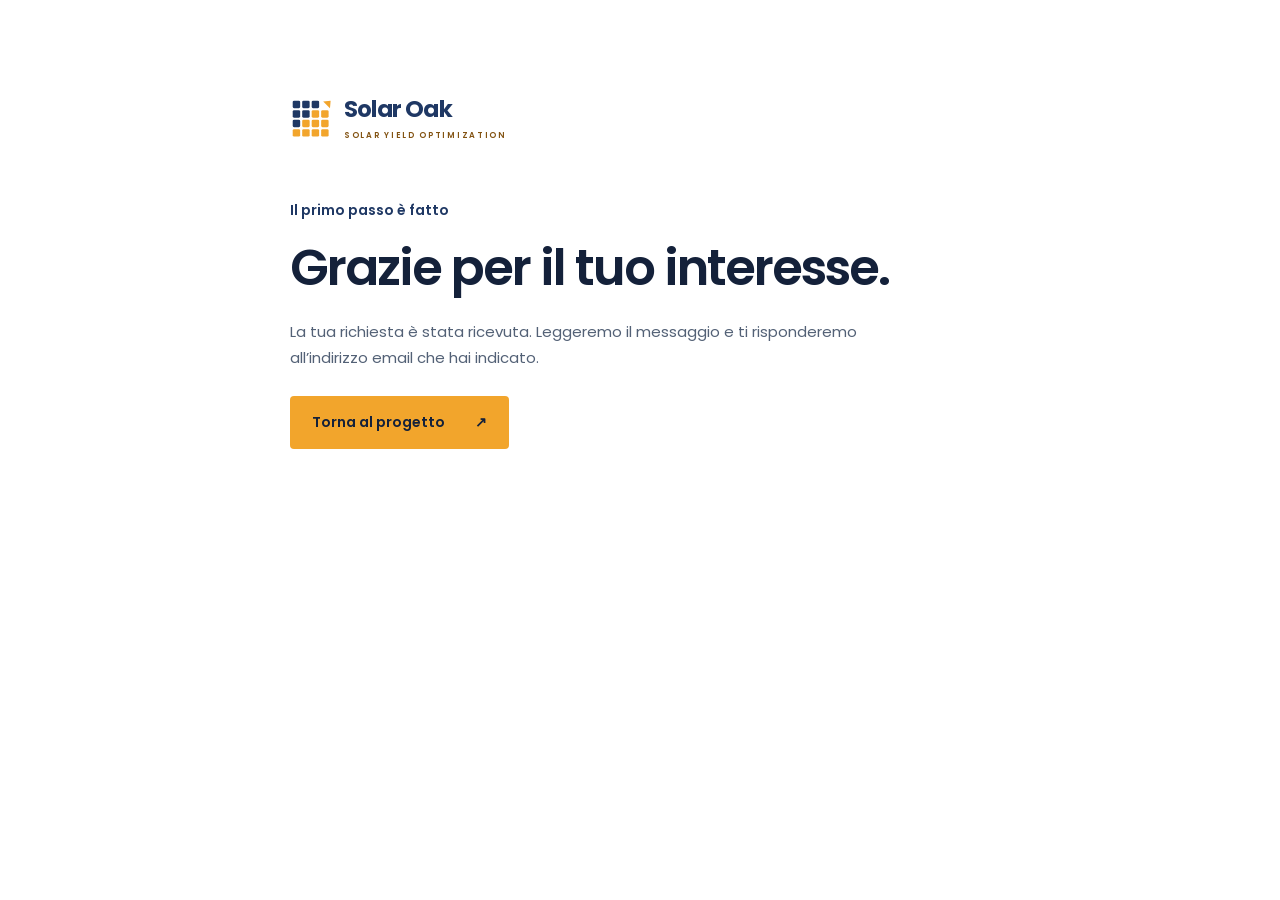
==== grazie.html @ 51e7b3e9 "Prepare illustrated project story and contact form" ====
<!doctype html>
<html lang="it">
<head><meta charset="utf-8"><meta name="viewport" content="width=device-width,initial-scale=1"><meta name="robots" content="noindex,follow"><title>Grazie per il tuo interesse | Solar Oak</title><link rel="icon" href="assets/solar-oak-icon.svg" type="image/svg+xml"><link rel="stylesheet" href="styles.css"></head>
<body><main class="wrap section thank-you"><a class="brand" href="https://ilepetrov.github.io/solaroak/"><img src="assets/solar-oak-icon.svg" width="42" height="42" alt=""><span><strong>Solar Oak</strong><small>Solar Yield Optimization</small></span></a><p class="section-label">Il primo passo è fatto</p><h1>Grazie per il tuo interesse.</h1><p>La tua richiesta è stata ricevuta. Leggeremo il messaggio e ti risponderemo all’indirizzo email che hai indicato.</p><a class="button" href="https://ilepetrov.github.io/solaroak/">Torna al progetto <span aria-hidden="true">↗</span></a></main></body>
</html>
---- styles.css ----
@font-face{font-family:Poppins;font-style:normal;font-weight:400;font-display:swap;src:url('assets/poppins-400.woff2') format('woff2')}
@font-face{font-family:Poppins;font-style:normal;font-weight:600;font-display:swap;src:url('assets/poppins-600.woff2') format('woff2')}
@font-face{font-family:Poppins;font-style:normal;font-weight:700;font-display:swap;src:url('assets/poppins-700.woff2') format('woff2')}
:root{--navy:#1f3864;--ink:#14213a;--amber:#f2a52c;--muted:#536176;--line:#d8dfe8;--pale:#f2f5f8;--white:#fff;--max:1240px}
*{box-sizing:border-box}html{scroll-behavior:smooth;scroll-padding-top:110px}body{margin:0;color:var(--ink);background:var(--white);font:400 16px/1.75 Poppins,Arial,sans-serif}img{max-width:100%;height:auto;display:block}a{color:inherit;text-underline-offset:5px}button{font:inherit}h1,h2,h3,p,figure{margin:0}h1,h2,h3{text-wrap:balance;line-height:1.17;font-weight:600}h2{font-size:clamp(30px,3.2vw,44px);letter-spacing:-.035em}h3{font-size:23px;letter-spacing:-.025em}p{max-width:70ch}p+p{margin-top:18px}strong{font-weight:600}a,button,summary{-webkit-tap-highlight-color:transparent}a:focus-visible,button:focus-visible,summary:focus-visible{outline:3px solid #1975cf;outline-offset:5px;border-radius:3px}.wrap{width:min(var(--max),calc(100% - 96px));margin-inline:auto}.section{padding-block:96px}.section-label{font-size:14px;font-weight:600;color:var(--navy);margin-bottom:18px}.lead{font-size:21px;line-height:1.65}.skip-link{position:fixed;top:8px;left:8px;z-index:40;background:var(--white);padding:12px 20px;transform:translateY(-180%)}.skip-link:focus{transform:none}.button{display:inline-flex;justify-content:center;align-items:center;gap:30px;min-height:52px;background:var(--amber);color:var(--ink);font-weight:600;font-size:14px;padding:14px 22px;border-radius:4px;text-decoration:none;transition:background .2s,transform .2s}.button:hover{background:#ffc263;transform:translateY(-2px)}.button-small{min-height:44px;padding:10px 18px;gap:22px}.text-link{display:inline-flex;align-items:center;gap:16px;font-size:14px;font-weight:600;text-decoration:none;min-height:44px}.text-link:hover{text-decoration:underline}.light{color:var(--white)}
.site-header{position:sticky;top:0;z-index:20;background:#fff;border-bottom:1px solid var(--line)}.header-inner{min-height:92px;display:flex;align-items:center;justify-content:space-between;gap:28px}.brand{display:inline-flex;align-items:center;gap:12px;flex-shrink:0;text-decoration:none}.brand strong{font-size:23px;letter-spacing:-.035em;display:block;line-height:1.2;color:var(--navy);font-weight:700}.brand small{display:block;font-size:8px;font-weight:600;letter-spacing:1.7px;text-transform:uppercase;margin-top:5px;color:#825211}.site-header nav{display:flex;align-items:center;gap:30px}.site-header nav>a:not(.button){font-size:13px;text-decoration:none;display:flex;align-items:center;min-height:44px}.site-header nav>a:hover{text-decoration:underline}.menu-button{display:none;border:1px solid var(--line);background:#fff;color:var(--navy);padding:9px 13px;min-height:44px;border-radius:4px;cursor:pointer;font-size:13px}.menu-button span{margin-left:12px}
.hero{background:var(--navy);color:var(--white)}.hero-grid{display:grid;grid-template-columns:.94fr 1.06fr;gap:54px;align-items:center;padding-block:72px 60px}.eyebrow{font-size:12px;text-transform:uppercase;letter-spacing:2px;color:var(--amber);font-weight:600;margin-bottom:24px}h1{font-size:clamp(36px,4vw,58px);letter-spacing:-.04em;line-height:1.13}h1 span{color:var(--amber)}.hero-description{margin-top:26px;color:#e0e8f4;font-size:16px;line-height:1.8}.hero-actions{margin-top:30px;display:flex;gap:12px 24px;align-items:center;flex-wrap:wrap}.hero-note{font-size:12px;color:#d0dcee;margin-top:22px}.hero-figure{min-width:0;background:#162b4d;border-radius:5px;overflow:hidden}.hero-figure img{width:100%;aspect-ratio:3/2;object-fit:cover}.hero-figure figcaption{display:flex;flex-wrap:wrap;align-items:center;justify-content:space-between;gap:5px 20px;padding:16px 20px;font-size:10px;line-height:1.6;color:#d0dcee}.hero-figure figcaption span{font-size:12px;font-weight:600;color:#fff}.hero-footer{display:flex;justify-content:space-between;gap:20px;border-top:1px solid #496087;padding-block:22px;font-size:12px;color:#e0e8f4}.hero-footer span::before{content:'+';color:var(--amber);font-size:17px;margin-right:12px}
.about{display:grid;grid-template-columns:.9fr 1.1fr;gap:90px}.about-copy>p:not(.lead){font-size:15px;color:var(--muted)}.identity-line{border-top:1px solid var(--line);margin-top:30px;padding-top:24px;display:flex;flex-wrap:wrap;gap:4px 14px;font-size:12px}.identity-line>span:first-child{flex-basis:100%;color:var(--muted);font-size:11px}.identity-line strong{font-size:15px}.identity-line>span:last-child{align-self:center;color:var(--muted)}
.project{background:var(--pale)}.section-heading{display:flex;align-items:flex-end;justify-content:space-between;gap:70px;margin-bottom:46px}.section-heading>div{flex:1}.section-heading>p{flex:.7;color:var(--muted);font-size:14px}.product-grid{display:grid;grid-template-columns:1fr 1fr;gap:28px}.product{padding:38px}.product-light{border:1px solid #cbd5e1;background:#fff}.product-dark{background:var(--ink);color:var(--white)}.product-heading{display:flex;gap:16px;align-items:center;margin-bottom:32px}.product-heading>p{font-size:21px;font-weight:600;letter-spacing:-.025em;line-height:1.3}.product-heading>p>span{display:block;font-size:11px;font-weight:400;letter-spacing:0;margin-top:6px}.product-mark{font-size:23px;font-weight:600;color:var(--navy);width:46px;height:46px;display:flex;align-items:center;justify-content:center;border:1px solid #b4c3d7;border-radius:50%}.product-dark .product-mark{color:var(--amber);border-color:#53647f}.product h3{font-size:27px;margin-bottom:23px}.product>p:not(.product-note){font-size:14px;line-height:1.85;color:var(--muted)}.product-dark>p:not(.product-note){color:#d0dcee}.product .product-note{font-size:11px;margin-top:28px;padding-top:20px;border-top:1px solid #cbd5e1;color:var(--muted)}.product-dark .product-note{color:#d0dcee;border-color:#53647f}.project-principle{display:flex;align-items:center;gap:22px;margin-top:32px}.project-principle>span{font-size:34px;color:var(--navy)}.project-principle p{font-size:13px;color:var(--muted);max-width:none}.project-principle strong{color:var(--ink)}
.progress-section{display:grid;grid-template-columns:1fr 1fr;gap:90px}.progress-intro>p:not(.section-label){font-size:14px;color:var(--muted);margin-top:24px}.progress-intro .updated{font-size:11px!important}.progress-list{list-style:none;padding:0;margin:0}.progress-list li{padding:0 0 25px 32px;border-left:1px solid var(--line);position:relative}.progress-list li:last-child{padding-bottom:0}.progress-list li::before{content:'';position:absolute;left:-5px;top:7px;width:9px;height:9px;border-radius:50%;background:var(--navy)}.progress-list li:last-child::before{background:var(--amber);outline:4px solid #fff4df}.phase-state{font-size:11px;font-weight:600;color:var(--muted)}.phase-state.next{color:#825211}.progress-list h3{font-size:19px;margin-top:8px}.progress-list p{font-size:13px;color:var(--muted);margin-top:12px}
.collaborations{background:#edf2f7}.audience-grid{display:grid;grid-template-columns:1fr 1fr;gap:70px}.audience-grid article{padding-top:28px;border-top:1px solid #a8b9cf}.audience-type{font-size:11px;color:var(--muted);margin-bottom:14px}.audience-grid h3{font-size:27px}.audience-grid article>p:not(.audience-type){font-size:14px;color:var(--muted);margin-top:18px}.audience-grid ul{padding-left:19px;margin-block:24px;font-size:13px}.audience-grid li{margin-block:9px}.audience-grid .text-link{color:var(--navy)}.confidentiality{display:flex;align-items:center;gap:50px;margin-top:42px;padding-top:26px;border-top:1px solid #c4cedd}.confidentiality strong{flex:1;font-size:16px;line-height:1.5}.confidentiality p{flex:1.4;font-size:12px;color:var(--muted)}
.faq-section{display:grid;grid-template-columns:.65fr 1.35fr;gap:70px}.faq-list details{border-top:1px solid var(--line)}.faq-list details:last-child{border-bottom:1px solid var(--line)}.faq-list summary{font-size:14px;line-height:1.6;font-weight:600;cursor:pointer;list-style:none;padding:21px 30px 21px 0;position:relative}.faq-list summary::-webkit-details-marker{display:none}.faq-list summary::after{content:'+';position:absolute;right:2px;top:17px;font-size:23px;font-weight:400;color:var(--navy)}.faq-list details[open] summary::after{content:'−'}.faq-list details p{font-size:13px;color:var(--muted);padding:0 25px 24px 0}
.product-visual{height:360px;margin-bottom:30px;overflow:hidden;border-radius:3px;display:flex;flex-direction:column}.product-visual figcaption{font-size:9px;line-height:1.6;padding:10px 12px;margin-top:auto}.brush-visual{background:var(--pale)}.brush-visual img{width:100%;height:calc(100% - 35px);object-fit:cover}.brush-visual figcaption{color:var(--muted)}.insight-visual{border:1px solid #51627e;background:#1d304e}.insight-visual figcaption{background:#14243e;color:#cfdaec}.dashboard-bar{display:flex;justify-content:space-between;align-items:center;padding:12px 15px;border-bottom:1px solid #425674;font-size:10px}.dashboard-bar strong{font-size:14px;color:var(--amber)}.dashboard-bar>span{color:#d0dcee}.dashboard-body{padding:16px;display:flex;flex-direction:column;gap:12px;flex:1;line-height:1.4}.dashboard-title{display:flex;justify-content:space-between;align-items:center;gap:8px}.dashboard-title>div>span{font-size:9px;color:#c3d0e4;display:block}.dashboard-title strong{display:block;font-size:12px;margin-top:5px}.demo-tag{font-size:8px;color:#f7c470;border:1px solid #85704f;padding:4px 6px;letter-spacing:.5px}.dashboard-summary{display:grid;grid-template-columns:1fr 1fr;gap:10px}.dashboard-summary>div{border-left:2px solid #789ccc;padding:2px 0 2px 9px}.dashboard-summary span{font-size:9px;color:#c3d0e4;display:block}.dashboard-summary strong{font-size:10px;display:block;margin-top:3px}.dashboard-map{display:grid;gap:5px;padding:5px 0}.dashboard-map>div{display:grid;grid-template-columns:14px repeat(6,1fr);gap:6px;height:13px}.dashboard-map span{font-size:9px;color:#c3d0e4;align-self:center}.dashboard-map i{border:1px solid #7c9abd;background:#44668c;border-radius:1px}.dashboard-map .sector-review i{background:#c58c31;border-color:#efba67}.dashboard-map .sector-planned i{background:#6ca4a1;border-color:#a5d2cf}.map-key{display:flex;gap:12px;flex-wrap:wrap;font-size:8px;color:#d5e0f0}.map-key span::before{content:'';display:inline-block;width:6px;height:6px;background:#7c9abd;margin-right:4px}.map-key span:nth-child(2)::before{background:#efba67}.map-key span:nth-child(3)::before{background:#a5d2cf}.dashboard-task{border-top:1px solid #425674;padding-top:9px}.dashboard-task>span{font-size:8px;color:#c3d0e4;display:block}.dashboard-task strong{font-size:10px;display:flex;justify-content:space-between;margin-top:4px}.dashboard-task strong>span{color:var(--amber)}
.value-story{display:grid;grid-template-columns:1fr 1fr;gap:70px;margin-top:65px;padding-top:45px;border-top:1px solid #cbd5e1}.value-intro h3{font-size:29px}.value-intro>p:last-child{font-size:13px;color:var(--muted);margin-top:20px;max-width:44ch}.value-steps{list-style:none;margin:0;padding:0;display:grid;gap:24px}.value-steps li{display:flex;gap:22px}.value-steps li>span{font-size:13px;color:#825211;font-weight:600;line-height:1.8}.value-steps h4{font-size:15px;line-height:1.5;font-weight:600;margin:0}.value-steps p{font-size:13px;color:var(--muted);margin-top:7px}
.contact{background:var(--navy);color:var(--white)}.contact-grid{display:grid;grid-template-columns:.9fr 1.1fr;gap:70px;align-items:start}.contact .section-label{color:#e0e8f4}.contact h2{font-size:clamp(34px,4vw,54px)}.contact h2 span{color:var(--amber)}.contact-grid>div>p:not(.section-label){font-size:14px;color:#d0dcee;margin-top:24px}.contact-form{padding:32px;background:#fff;color:var(--ink);border-radius:5px;min-width:0}.contact-form h3{font-size:21px}.contact-form #form-help{font-size:11px;color:var(--muted);margin-top:12px;margin-bottom:22px}.contact-form>label,.form-row>label{display:block;font-size:12px;font-weight:600;margin-bottom:17px}.form-row{display:grid;grid-template-columns:1fr 1fr;gap:15px}.contact-form input:not([type=checkbox],[type=hidden]),.contact-form textarea,.contact-form select{display:block;width:100%;font:400 14px/1.5 Poppins,Arial,sans-serif;color:var(--ink);background:#fff;border:1px solid #a2aec0;border-radius:3px;padding:11px 12px;margin-top:7px;min-height:46px}.contact-form textarea{resize:vertical;max-width:100%}.contact-form input::placeholder,.contact-form textarea::placeholder{color:#68758a;font-size:12px}.contact-form :is(input,textarea,select):focus-visible{outline:3px solid #1975cf;outline-offset:3px}.contact-form .field-help{font-size:10px;color:var(--muted);margin-top:-8px;margin-bottom:20px}.contact-form .privacy-check{display:flex;gap:10px;font-size:10px;line-height:1.7;font-weight:400;align-items:flex-start}.privacy-check input{width:18px;height:18px;flex-shrink:0;accent-color:var(--navy);margin:0}.contact-form .button{width:100%;border:0;cursor:pointer;justify-content:space-between;gap:12px}.contact-form .button:disabled{opacity:.65;cursor:not-allowed;transform:none}.contact-form .form-status{font-size:10px;color:var(--muted);margin-top:13px}.thank-you{max-width:700px;min-height:70vh}.thank-you .brand{margin-bottom:55px}.thank-you .button{margin-top:25px}.thank-you h1{font-size:clamp(34px,5vw,50px);margin-bottom:22px}.thank-you>p:not(.section-label){color:var(--muted);font-size:15px}
.site-footer{padding-top:48px;background:#fff}.footer-main{display:flex;align-items:center;justify-content:space-between;gap:30px;padding-bottom:36px}.footer-main>p{font-size:12px;color:var(--muted)}.footer-main>div{display:flex;flex-direction:column;gap:8px;font-size:12px}.footer-bottom{border-top:1px solid var(--line);display:flex;justify-content:space-between;gap:20px;padding-block:22px;font-size:10px;color:var(--muted)}.legal{max-width:800px;padding-block:70px}.legal h1{font-size:40px;margin-bottom:22px}.legal h2{font-size:24px;margin-top:36px;margin-bottom:14px}.legal p,.legal li{font-size:14px;color:var(--muted)}.legal .back-link{display:inline-block;margin-bottom:30px;font-size:14px}
@media(min-width:1600px){.hero-grid{padding-block:88px}}
@media(max-width:1050px){.wrap{width:calc(100% - 64px)}.hero-grid{gap:32px}.header-inner{gap:15px}.site-header nav{gap:18px}.about,.progress-section,.contact-grid{gap:50px}.section-heading{gap:40px}.product{padding:30px}.audience-grid{gap:40px}}
@media(max-width:800px){.section{padding-block:72px}.header-inner{min-height:80px;flex-wrap:wrap;padding-block:15px}.menu-button:not([hidden]){display:inline-flex;align-items:center}.site-header nav{width:100%;flex-wrap:wrap;padding-top:14px;border-top:1px solid var(--line);gap:12px 25px;justify-content:flex-start}.site-header[data-enhanced] nav:not([data-open]){display:none}.site-header nav>a:not(.button){font-size:14px}.hero-grid{grid-template-columns:1fr;padding-block:48px 35px;gap:36px}.hero-copy{max-width:630px}h1{font-size:clamp(38px,6.4vw,52px)}.hero-actions{gap:12px 25px}.hero-figure{max-width:680px}.hero-footer{font-size:10px;gap:14px;padding-block:20px}.hero-footer span::before{margin-right:6px}.about,.progress-section,.contact-grid{grid-template-columns:1fr;gap:35px}.section-heading{display:block}.section-heading>p{margin-top:22px;max-width:58ch}.product-grid{gap:20px}.product{padding:26px}.product h3{font-size:24px}.audience-grid{gap:30px}.faq-section{grid-template-columns:1fr;gap:32px}.contact-grid{gap:40px}.contact-info{max-width:550px}.footer-main{flex-wrap:wrap}.footer-main>p{display:none}.footer-bottom{flex-wrap:wrap;gap:5px}}
@media(max-width:540px){.wrap{width:calc(100% - 40px)}.section{padding-block:56px}.brand strong{font-size:21px}.brand small{font-size:7px;letter-spacing:1.4px}.brand img{width:36px;height:36px}.header-inner{min-height:74px}.hero-grid{padding-block:40px 28px;gap:30px}.eyebrow{font-size:10px;margin-bottom:20px}h1{font-size:clamp(32px,8.9vw,44px);line-height:1.17}.hero-description{font-size:14px;margin-top:23px}.hero-actions{gap:12px;margin-top:25px}.hero-actions .button{width:100%;justify-content:space-between}.hero-note{font-size:10px;margin-top:18px}.hero-figure figcaption{font-size:9px;padding:12px 14px;gap:3px}.hero-figure figcaption span{font-size:11px}.hero-footer{gap:8px;align-items:flex-start}.hero-footer span{flex:1;max-width:110px;line-height:1.7}.hero-footer span::before{display:block;font-size:20px;line-height:1.2;margin-bottom:4px}h2{font-size:30px}.lead{font-size:18px}.about-copy>p:not(.lead){font-size:14px}.section-label{font-size:12px;margin-bottom:14px}.identity-line>span:last-child{flex-basis:100%}.section-heading{margin-bottom:28px}.product-grid{grid-template-columns:1fr}.product{padding:28px 24px}.product h3{font-size:26px}.project-principle{align-items:flex-start;gap:14px;margin-top:25px}.project-principle p{font-size:12px}.project-principle>span{font-size:26px}.progress-list li{padding-left:25px}.audience-grid{grid-template-columns:1fr;gap:34px}.audience-grid h3{font-size:25px}.confidentiality{display:block;margin-top:30px}.confidentiality p{margin-top:12px}.faq-list summary{font-size:13px;padding-block:19px}.contact h2{font-size:34px}.contact .email-address{font-size:18px}.contact-info .contact-name{font-size:21px!important}.site-footer{padding-top:34px}.footer-main{gap:24px;align-items:flex-start}.footer-main>div{font-size:11px}.footer-bottom{font-size:9px;padding-block:19px}.legal h1{font-size:32px}}
@media(prefers-reduced-motion:reduce){html{scroll-behavior:auto}*,*::before,*::after{transition:none!important;animation:none!important}}
@media(max-width:1050px){.product-visual{height:345px}.dashboard-body{padding:12px;gap:10px}.contact-form{padding:26px}.value-story{gap:40px}}
@media(max-width:800px){.product-grid{grid-template-columns:1fr}.product-visual{height:auto;min-height:340px}.brush-visual img{height:auto;aspect-ratio:3/2}.insight-visual{max-width:100%}.dashboard-body{padding:20px;gap:17px}.dashboard-map>div{height:20px}.dashboard-title strong{font-size:15px}.dashboard-summary strong{font-size:12px}.dashboard-task strong{font-size:12px}.product-visual figcaption{min-height:35px}.value-story{grid-template-columns:1fr;gap:30px;margin-top:40px;padding-top:30px}.contact-form{max-width:630px}.contact-form input:not([type=checkbox],[type=hidden]),.contact-form textarea,.contact-form select{font-size:16px}}
@media(max-width:540px){.product-visual{margin-inline:-8px;min-height:0}.brush-visual img{aspect-ratio:1.3}.dashboard-body{padding:14px;gap:13px}.dashboard-map>div{height:15px;gap:4px}.dashboard-title strong{font-size:12px}.dashboard-summary strong,.dashboard-task strong{font-size:10px}.product-visual figcaption{font-size:8px}.value-intro h3{font-size:26px}.value-steps li{gap:17px}.form-row{grid-template-columns:1fr;gap:0}.contact-form{padding:24px 20px}.contact-form h3{font-size:20px}.contact-form .button{font-size:12px;padding-inline:14px}}
@media print{.site-header{position:static}.menu-button,.skip-link{display:none!important}.hero,.contact,.product-dark{print-color-adjust:exact}.section{padding-block:30px}.wrap{width:100%}details{break-inside:avoid}footer{break-inside:avoid}}
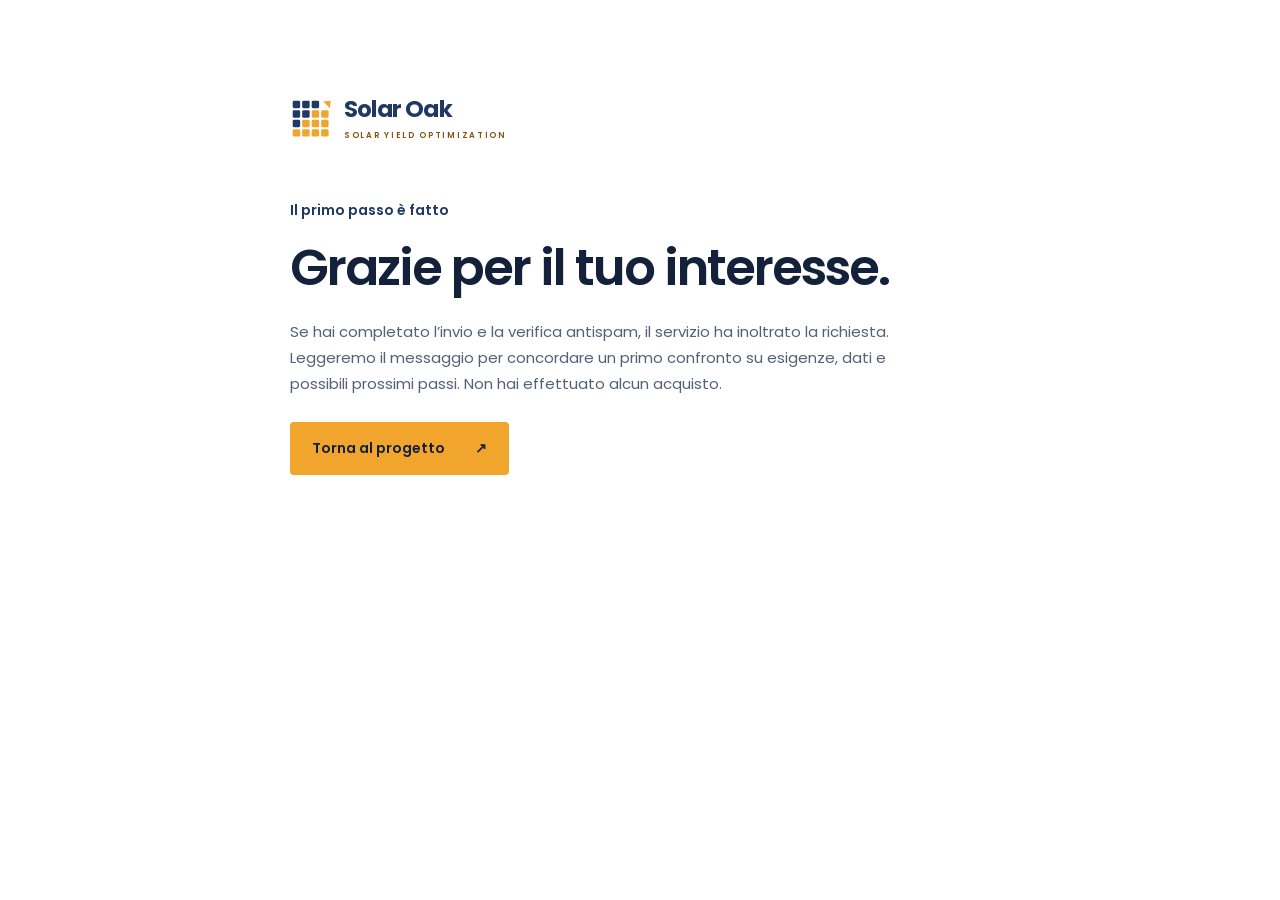
==== commit 592431c8: "Build owner-focused Solar Oak funnel with illustrative video and contact journey" ====
--- a/grazie.html
+++ b/grazie.html
@@ -1,5 +1,5 @@
 <!doctype html>
 <html lang="it">
-<head><meta charset="utf-8"><meta name="viewport" content="width=device-width,initial-scale=1"><meta name="robots" content="noindex,follow"><title>Grazie per il tuo interesse | Solar Oak</title><link rel="icon" href="assets/solar-oak-icon.svg" type="image/svg+xml"><link rel="stylesheet" href="styles.css"></head>
-<body><main class="wrap section thank-you"><a class="brand" href="https://ilepetrov.github.io/solaroak/"><img src="assets/solar-oak-icon.svg" width="42" height="42" alt=""><span><strong>Solar Oak</strong><small>Solar Yield Optimization</small></span></a><p class="section-label">Il primo passo è fatto</p><h1>Grazie per il tuo interesse.</h1><p>La tua richiesta è stata ricevuta. Leggeremo il messaggio e ti risponderemo all’indirizzo email che hai indicato.</p><a class="button" href="https://ilepetrov.github.io/solaroak/">Torna al progetto <span aria-hidden="true">↗</span></a></main></body>
+<head><meta charset="utf-8"><meta name="viewport" content="width=device-width,initial-scale=1"><meta name="robots" content="noindex,follow"><title>Grazie per il tuo interesse | Solar Oak</title><link rel="icon" href="assets/solar-oak-icon.svg" type="image/svg+xml"><link rel="stylesheet" href="styles.css?v=20260919-1"></head>
+<body><main class="wrap section thank-you"><a class="brand" href="https://ilepetrov.github.io/solaroak/"><img src="assets/solar-oak-icon.svg" width="42" height="42" alt=""><span><strong>Solar Oak</strong><small>Solar Yield Optimization</small></span></a><p class="section-label">Il primo passo è fatto</p><h1>Grazie per il tuo interesse.</h1><p>Se hai completato l’invio e la verifica antispam, il servizio ha inoltrato la richiesta. Leggeremo il messaggio per concordare un primo confronto su esigenze, dati e possibili prossimi passi. Non hai effettuato alcun acquisto.</p><a class="button" href="https://ilepetrov.github.io/solaroak/">Torna al progetto <span aria-hidden="true">↗</span></a></main></body>
 </html>
--- a/styles.css
+++ b/styles.css
@@ -11,10 +11,12 @@
 .collaborations{background:#edf2f7}.audience-grid{display:grid;grid-template-columns:1fr 1fr;gap:70px}.audience-grid article{padding-top:28px;border-top:1px solid #a8b9cf}.audience-type{font-size:11px;color:var(--muted);margin-bottom:14px}.audience-grid h3{font-size:27px}.audience-grid article>p:not(.audience-type){font-size:14px;color:var(--muted);margin-top:18px}.audience-grid ul{padding-left:19px;margin-block:24px;font-size:13px}.audience-grid li{margin-block:9px}.audience-grid .text-link{color:var(--navy)}.confidentiality{display:flex;align-items:center;gap:50px;margin-top:42px;padding-top:26px;border-top:1px solid #c4cedd}.confidentiality strong{flex:1;font-size:16px;line-height:1.5}.confidentiality p{flex:1.4;font-size:12px;color:var(--muted)}
 .faq-section{display:grid;grid-template-columns:.65fr 1.35fr;gap:70px}.faq-list details{border-top:1px solid var(--line)}.faq-list details:last-child{border-bottom:1px solid var(--line)}.faq-list summary{font-size:14px;line-height:1.6;font-weight:600;cursor:pointer;list-style:none;padding:21px 30px 21px 0;position:relative}.faq-list summary::-webkit-details-marker{display:none}.faq-list summary::after{content:'+';position:absolute;right:2px;top:17px;font-size:23px;font-weight:400;color:var(--navy)}.faq-list details[open] summary::after{content:'−'}.faq-list details p{font-size:13px;color:var(--muted);padding:0 25px 24px 0}
 .product-visual{height:360px;margin-bottom:30px;overflow:hidden;border-radius:3px;display:flex;flex-direction:column}.product-visual figcaption{font-size:9px;line-height:1.6;padding:10px 12px;margin-top:auto}.brush-visual{background:var(--pale)}.brush-visual img{width:100%;height:calc(100% - 35px);object-fit:cover}.brush-visual figcaption{color:var(--muted)}.insight-visual{border:1px solid #51627e;background:#1d304e}.insight-visual figcaption{background:#14243e;color:#cfdaec}.dashboard-bar{display:flex;justify-content:space-between;align-items:center;padding:12px 15px;border-bottom:1px solid #425674;font-size:10px}.dashboard-bar strong{font-size:14px;color:var(--amber)}.dashboard-bar>span{color:#d0dcee}.dashboard-body{padding:16px;display:flex;flex-direction:column;gap:12px;flex:1;line-height:1.4}.dashboard-title{display:flex;justify-content:space-between;align-items:center;gap:8px}.dashboard-title>div>span{font-size:9px;color:#c3d0e4;display:block}.dashboard-title strong{display:block;font-size:12px;margin-top:5px}.demo-tag{font-size:8px;color:#f7c470;border:1px solid #85704f;padding:4px 6px;letter-spacing:.5px}.dashboard-summary{display:grid;grid-template-columns:1fr 1fr;gap:10px}.dashboard-summary>div{border-left:2px solid #789ccc;padding:2px 0 2px 9px}.dashboard-summary span{font-size:9px;color:#c3d0e4;display:block}.dashboard-summary strong{font-size:10px;display:block;margin-top:3px}.dashboard-map{display:grid;gap:5px;padding:5px 0}.dashboard-map>div{display:grid;grid-template-columns:14px repeat(6,1fr);gap:6px;height:13px}.dashboard-map span{font-size:9px;color:#c3d0e4;align-self:center}.dashboard-map i{border:1px solid #7c9abd;background:#44668c;border-radius:1px}.dashboard-map .sector-review i{background:#c58c31;border-color:#efba67}.dashboard-map .sector-planned i{background:#6ca4a1;border-color:#a5d2cf}.map-key{display:flex;gap:12px;flex-wrap:wrap;font-size:8px;color:#d5e0f0}.map-key span::before{content:'';display:inline-block;width:6px;height:6px;background:#7c9abd;margin-right:4px}.map-key span:nth-child(2)::before{background:#efba67}.map-key span:nth-child(3)::before{background:#a5d2cf}.dashboard-task{border-top:1px solid #425674;padding-top:9px}.dashboard-task>span{font-size:8px;color:#c3d0e4;display:block}.dashboard-task strong{font-size:10px;display:flex;justify-content:space-between;margin-top:4px}.dashboard-task strong>span{color:var(--amber)}
-.value-story{display:grid;grid-template-columns:1fr 1fr;gap:70px;margin-top:65px;padding-top:45px;border-top:1px solid #cbd5e1}.value-intro h3{font-size:29px}.value-intro>p:last-child{font-size:13px;color:var(--muted);margin-top:20px;max-width:44ch}.value-steps{list-style:none;margin:0;padding:0;display:grid;gap:24px}.value-steps li{display:flex;gap:22px}.value-steps li>span{font-size:13px;color:#825211;font-weight:600;line-height:1.8}.value-steps h4{font-size:15px;line-height:1.5;font-weight:600;margin:0}.value-steps p{font-size:13px;color:var(--muted);margin-top:7px}
-.contact{background:var(--navy);color:var(--white)}.contact-grid{display:grid;grid-template-columns:.9fr 1.1fr;gap:70px;align-items:start}.contact .section-label{color:#e0e8f4}.contact h2{font-size:clamp(34px,4vw,54px)}.contact h2 span{color:var(--amber)}.contact-grid>div>p:not(.section-label){font-size:14px;color:#d0dcee;margin-top:24px}.contact-form{padding:32px;background:#fff;color:var(--ink);border-radius:5px;min-width:0}.contact-form h3{font-size:21px}.contact-form #form-help{font-size:11px;color:var(--muted);margin-top:12px;margin-bottom:22px}.contact-form>label,.form-row>label{display:block;font-size:12px;font-weight:600;margin-bottom:17px}.form-row{display:grid;grid-template-columns:1fr 1fr;gap:15px}.contact-form input:not([type=checkbox],[type=hidden]),.contact-form textarea,.contact-form select{display:block;width:100%;font:400 14px/1.5 Poppins,Arial,sans-serif;color:var(--ink);background:#fff;border:1px solid #a2aec0;border-radius:3px;padding:11px 12px;margin-top:7px;min-height:46px}.contact-form textarea{resize:vertical;max-width:100%}.contact-form input::placeholder,.contact-form textarea::placeholder{color:#68758a;font-size:12px}.contact-form :is(input,textarea,select):focus-visible{outline:3px solid #1975cf;outline-offset:3px}.contact-form .field-help{font-size:10px;color:var(--muted);margin-top:-8px;margin-bottom:20px}.contact-form .privacy-check{display:flex;gap:10px;font-size:10px;line-height:1.7;font-weight:400;align-items:flex-start}.privacy-check input{width:18px;height:18px;flex-shrink:0;accent-color:var(--navy);margin:0}.contact-form .button{width:100%;border:0;cursor:pointer;justify-content:space-between;gap:12px}.contact-form .button:disabled{opacity:.65;cursor:not-allowed;transform:none}.contact-form .form-status{font-size:10px;color:var(--muted);margin-top:13px}.thank-you{max-width:700px;min-height:70vh}.thank-you .brand{margin-bottom:55px}.thank-you .button{margin-top:25px}.thank-you h1{font-size:clamp(34px,5vw,50px);margin-bottom:22px}.thank-you>p:not(.section-label){color:var(--muted);font-size:15px}
+.value-story{display:grid;grid-template-columns:1fr 1fr;gap:70px;margin-top:65px;padding-top:45px;border-top:1px solid #cbd5e1}.value-intro h3{font-size:29px}.value-intro>p:not(.section-label){font-size:13px;color:var(--muted);margin-top:20px;max-width:44ch}.value-steps{list-style:none;margin:0;padding:0;display:grid;gap:24px}.value-steps li{display:flex;gap:22px}.value-steps li>span{font-size:13px;color:#825211;font-weight:600;line-height:1.8}.value-steps h4{font-size:15px;line-height:1.5;font-weight:600;margin:0}.value-steps p{font-size:13px;color:var(--muted);margin-top:7px}
+.contact{background:var(--navy);color:var(--white)}.contact-grid{display:grid;grid-template-columns:.9fr 1.1fr;gap:70px;align-items:start}.contact .section-label{color:#e0e8f4}.contact h2{font-size:clamp(34px,4vw,54px)}.contact h2 span{color:var(--amber)}.contact-grid>div>p:not(.section-label){font-size:14px;color:#d0dcee;margin-top:24px}.contact-form{padding:32px;background:#fff;color:var(--ink);border-radius:5px;min-width:0}.contact-form h3{font-size:21px}.contact-form #form-help{font-size:11px;color:var(--muted);margin-top:12px;margin-bottom:22px}.contact-form fieldset>label,.form-row>label{display:block;font-size:12px;font-weight:600;margin-bottom:17px}.form-row{display:grid;grid-template-columns:1fr 1fr;gap:15px}.contact-form input:not([type=checkbox],[type=hidden]),.contact-form textarea,.contact-form select{display:block;width:100%;font:400 14px/1.5 Poppins,Arial,sans-serif;color:var(--ink);background:#fff;border:1px solid #a2aec0;border-radius:3px;padding:11px 12px;margin-top:7px;min-height:46px}.contact-form textarea{resize:vertical;max-width:100%}.contact-form input::placeholder,.contact-form textarea::placeholder{color:#68758a;font-size:12px}.contact-form :is(input,textarea,select):focus-visible{outline:3px solid #1975cf;outline-offset:3px}.contact-form .field-help{font-size:10px;color:var(--muted);margin-top:-8px;margin-bottom:20px}.contact-form .privacy-check{display:flex;gap:10px;font-size:10px;line-height:1.7;font-weight:400;align-items:flex-start}.privacy-check input{width:18px;height:18px;flex-shrink:0;accent-color:var(--navy);margin:0}.contact-form .button{width:100%;border:0;cursor:pointer;justify-content:space-between;gap:12px}.contact-form .button:disabled{opacity:.65;cursor:not-allowed;transform:none}.contact-form .form-status{font-size:10px;color:var(--muted);margin-top:13px}.thank-you{max-width:700px;min-height:70vh}.thank-you .brand{margin-bottom:55px}.thank-you .button{margin-top:25px}.thank-you h1{font-size:clamp(34px,5vw,50px);margin-bottom:22px}.thank-you>p:not(.section-label){color:var(--muted);font-size:15px}
 .site-footer{padding-top:48px;background:#fff}.footer-main{display:flex;align-items:center;justify-content:space-between;gap:30px;padding-bottom:36px}.footer-main>p{font-size:12px;color:var(--muted)}.footer-main>div{display:flex;flex-direction:column;gap:8px;font-size:12px}.footer-bottom{border-top:1px solid var(--line);display:flex;justify-content:space-between;gap:20px;padding-block:22px;font-size:10px;color:var(--muted)}.legal{max-width:800px;padding-block:70px}.legal h1{font-size:40px;margin-bottom:22px}.legal h2{font-size:24px;margin-top:36px;margin-bottom:14px}.legal p,.legal li{font-size:14px;color:var(--muted)}.legal .back-link{display:inline-block;margin-bottom:30px;font-size:14px}
 @media(min-width:1600px){.hero-grid{padding-block:88px}}
+.product-dark>.text-link{margin-top:18px;color:var(--amber)}.ai-status{grid-column:1/-1;display:grid;grid-template-columns:1fr 1fr;gap:40px;border-top:1px solid var(--line);padding-top:28px}.ai-status .section-label{font-size:11px;margin-bottom:10px}.ai-status h4{font-size:17px;line-height:1.45;font-weight:600;margin:0 0 12px}.ai-status p:not(.section-label){font-size:13px;color:var(--muted)}
+.contact-form fieldset{border:0;padding:0;margin:22px 0 0;min-width:0}.contact-form fieldset:disabled :is(input,select,textarea){background:#f7f8fa;opacity:1}.contact-form .form-status a{font-weight:600}
 @media(max-width:1050px){.wrap{width:calc(100% - 64px)}.hero-grid{gap:32px}.header-inner{gap:15px}.site-header nav{gap:18px}.about,.progress-section,.contact-grid{gap:50px}.section-heading{gap:40px}.product{padding:30px}.audience-grid{gap:40px}}
 @media(max-width:800px){.section{padding-block:72px}.header-inner{min-height:80px;flex-wrap:wrap;padding-block:15px}.menu-button:not([hidden]){display:inline-flex;align-items:center}.site-header nav{width:100%;flex-wrap:wrap;padding-top:14px;border-top:1px solid var(--line);gap:12px 25px;justify-content:flex-start}.site-header[data-enhanced] nav:not([data-open]){display:none}.site-header nav>a:not(.button){font-size:14px}.hero-grid{grid-template-columns:1fr;padding-block:48px 35px;gap:36px}.hero-copy{max-width:630px}h1{font-size:clamp(38px,6.4vw,52px)}.hero-actions{gap:12px 25px}.hero-figure{max-width:680px}.hero-footer{font-size:10px;gap:14px;padding-block:20px}.hero-footer span::before{margin-right:6px}.about,.progress-section,.contact-grid{grid-template-columns:1fr;gap:35px}.section-heading{display:block}.section-heading>p{margin-top:22px;max-width:58ch}.product-grid{gap:20px}.product{padding:26px}.product h3{font-size:24px}.audience-grid{gap:30px}.faq-section{grid-template-columns:1fr;gap:32px}.contact-grid{gap:40px}.contact-info{max-width:550px}.footer-main{flex-wrap:wrap}.footer-main>p{display:none}.footer-bottom{flex-wrap:wrap;gap:5px}}
 @media(max-width:540px){.wrap{width:calc(100% - 40px)}.section{padding-block:56px}.brand strong{font-size:21px}.brand small{font-size:7px;letter-spacing:1.4px}.brand img{width:36px;height:36px}.header-inner{min-height:74px}.hero-grid{padding-block:40px 28px;gap:30px}.eyebrow{font-size:10px;margin-bottom:20px}h1{font-size:clamp(32px,8.9vw,44px);line-height:1.17}.hero-description{font-size:14px;margin-top:23px}.hero-actions{gap:12px;margin-top:25px}.hero-actions .button{width:100%;justify-content:space-between}.hero-note{font-size:10px;margin-top:18px}.hero-figure figcaption{font-size:9px;padding:12px 14px;gap:3px}.hero-figure figcaption span{font-size:11px}.hero-footer{gap:8px;align-items:flex-start}.hero-footer span{flex:1;max-width:110px;line-height:1.7}.hero-footer span::before{display:block;font-size:20px;line-height:1.2;margin-bottom:4px}h2{font-size:30px}.lead{font-size:18px}.about-copy>p:not(.lead){font-size:14px}.section-label{font-size:12px;margin-bottom:14px}.identity-line>span:last-child{flex-basis:100%}.section-heading{margin-bottom:28px}.product-grid{grid-template-columns:1fr}.product{padding:28px 24px}.product h3{font-size:26px}.project-principle{align-items:flex-start;gap:14px;margin-top:25px}.project-principle p{font-size:12px}.project-principle>span{font-size:26px}.progress-list li{padding-left:25px}.audience-grid{grid-template-columns:1fr;gap:34px}.audience-grid h3{font-size:25px}.confidentiality{display:block;margin-top:30px}.confidentiality p{margin-top:12px}.faq-list summary{font-size:13px;padding-block:19px}.contact h2{font-size:34px}.contact .email-address{font-size:18px}.contact-info .contact-name{font-size:21px!important}.site-footer{padding-top:34px}.footer-main{gap:24px;align-items:flex-start}.footer-main>div{font-size:11px}.footer-bottom{font-size:9px;padding-block:19px}.legal h1{font-size:32px}}
@@ -23,3 +25,45 @@
 @media(max-width:800px){.product-grid{grid-template-columns:1fr}.product-visual{height:auto;min-height:340px}.brush-visual img{height:auto;aspect-ratio:3/2}.insight-visual{max-width:100%}.dashboard-body{padding:20px;gap:17px}.dashboard-map>div{height:20px}.dashboard-title strong{font-size:15px}.dashboard-summary strong{font-size:12px}.dashboard-task strong{font-size:12px}.product-visual figcaption{min-height:35px}.value-story{grid-template-columns:1fr;gap:30px;margin-top:40px;padding-top:30px}.contact-form{max-width:630px}.contact-form input:not([type=checkbox],[type=hidden]),.contact-form textarea,.contact-form select{font-size:16px}}
 @media(max-width:540px){.product-visual{margin-inline:-8px;min-height:0}.brush-visual img{aspect-ratio:1.3}.dashboard-body{padding:14px;gap:13px}.dashboard-map>div{height:15px;gap:4px}.dashboard-title strong{font-size:12px}.dashboard-summary strong,.dashboard-task strong{font-size:10px}.product-visual figcaption{font-size:8px}.value-intro h3{font-size:26px}.value-steps li{gap:17px}.form-row{grid-template-columns:1fr;gap:0}.contact-form{padding:24px 20px}.contact-form h3{font-size:20px}.contact-form .button{font-size:12px;padding-inline:14px}}
 @media print{.site-header{position:static}.menu-button,.skip-link{display:none!important}.hero,.contact,.product-dark{print-color-adjust:exact}.section{padding-block:30px}.wrap{width:100%}details{break-inside:avoid}footer{break-inside:avoid}}
+@media(max-width:800px){.ai-status{grid-template-columns:1fr;gap:28px}}
+
+/* Visual story: overview, owner value, solution and decision flow. */
+.icon-definitions{position:absolute;overflow:hidden;pointer-events:none}
+.icon{display:block;width:28px;height:28px;flex-shrink:0;fill:none;stroke:currentColor;stroke-width:1.6;stroke-linecap:round;stroke-linejoin:round}
+.hero-footer{display:grid;grid-template-columns:repeat(3,minmax(0,1fr));gap:0;padding-block:0}
+.hero-footer a{display:flex;align-items:center;gap:16px;min-width:0;min-height:108px;padding:24px;text-decoration:none;transition:background .2s}
+.hero-footer a:first-child{padding-left:0}.hero-footer a+a{border-left:1px solid #496087}.hero-footer a:last-child{padding-right:0}
+.hero-footer a:hover{background:#294573}.hero-footer .icon,.hero-footer b{color:var(--amber)}.hero-footer a>span{max-width:none;flex:1}.hero-footer span::before{content:none}
+.hero-footer strong{display:block;font-size:13px;color:#fff;line-height:1.55}.hero-footer small{display:block;margin-top:4px;font-size:10px;color:#d0dcee}.hero-footer b{font-size:18px;font-weight:400}
+.benefits-layout{display:grid;grid-template-columns:.85fr 1.15fr;gap:70px;align-items:stretch}
+.owner-visual{position:relative;min-height:580px;background:var(--ink);border-radius:5px;overflow:hidden;display:flex;flex-direction:column}
+.owner-visual img{position:absolute;inset:0;width:100%;height:100%;object-fit:cover}
+.owner-visual figcaption{position:relative;margin-top:auto;padding:26px 28px;background:var(--ink);color:#d0dcee;font-size:12px;line-height:1.7}
+.owner-visual figcaption>span{display:block;color:#fff;font-size:24px;font-weight:600;line-height:1.4;margin-bottom:8px}.owner-visual small{display:block;font-size:9px;margin-top:14px}
+.benefits-list{display:grid;align-content:space-between;gap:24px}.benefits-list article{display:flex;gap:24px;padding-bottom:24px;border-bottom:1px solid var(--line)}.benefits-list article:last-child{padding-bottom:0;border:0}
+.benefits-list .icon{width:32px;height:32px;color:var(--navy);margin-top:2px}.benefits-list h3{font-size:24px;line-height:1.3}.benefits-list p{font-size:14px;color:var(--muted);margin-top:12px;max-width:51ch}
+.benefit-takeaway{display:block;font-size:12px;font-weight:600;line-height:1.65;color:var(--navy);margin-top:12px}
+.benefits-footer{display:flex;align-items:center;justify-content:space-between;gap:40px;margin-top:36px;padding-top:28px;border-top:1px solid var(--line)}.benefits-footer p{max-width:65ch;font-size:12px;color:var(--muted)}.benefits-footer strong{display:block;color:var(--ink);margin-bottom:5px}.benefits-footer .button{flex-shrink:0}
+.product-mark .icon{width:25px;height:25px}.product-visual{border-radius:4px}.product-light,.product-dark{border-radius:6px}
+.value-story{grid-template-columns:.72fr 1.28fr;gap:48px}.value-intro h3{font-size:36px}.value-intro>p:not(.section-label){font-size:14px;max-width:43ch}.value-intro .text-link{margin-top:22px;color:var(--navy);font-size:12px}
+.triage-board{background:#fff;border:1px solid var(--line);border-radius:6px;padding:24px;min-width:0}
+.triage-board-heading{display:flex;flex-wrap:wrap;justify-content:space-between;align-items:center;gap:8px;margin-bottom:24px}.triage-board-heading h4{font-size:14px;margin:0}.triage-board-heading>span{font-size:10px;color:var(--muted)}
+.triage-source{display:flex;gap:16px;align-items:center;background:var(--navy);color:white;padding:18px 20px;border-radius:4px}.triage-source .icon{color:var(--amber)}.triage-source strong{display:block;font-size:14px;line-height:1.5}.triage-source span{display:block;font-size:10px;color:#d0dcee;margin-top:4px}
+.triage-engine{position:relative;display:flex;align-items:center;justify-content:center;flex-wrap:wrap;gap:6px 10px;background:#fff3dc;color:var(--ink);width:fit-content;max-width:100%;margin:22px auto 36px;padding:12px 22px;border:1px solid #ebcc95;border-radius:4px}.triage-engine .icon{width:23px;height:23px}.triage-engine strong{font-size:15px}.triage-engine>span{flex-basis:100%;text-align:center;font-size:10px}.triage-engine::before{content:'';position:absolute;width:1px;height:23px;top:-23px;background:#9aabc1}.triage-engine::after{content:'';position:absolute;width:1px;height:24px;bottom:-25px;background:#9aabc1}
+.triage-routes{position:relative;display:grid;grid-template-columns:repeat(3,minmax(0,1fr));gap:14px;margin:0;padding:0;list-style:none}.triage-routes::before{content:'';position:absolute;left:16.66%;right:16.66%;top:-13px;border-top:1px solid #9aabc1}
+.triage-routes li{position:relative;padding:16px 12px;background:var(--pale);border-radius:4px}.triage-routes li::before{content:'';position:absolute;top:-13px;left:50%;height:13px;border-left:1px solid #9aabc1}.triage-routes li:first-child{background:#fff3dc}
+.triage-routes .icon{width:23px;height:23px;color:var(--navy);margin-bottom:12px}.triage-routes strong{display:block;font-size:12px;line-height:1.6}.triage-routes p{font-size:11px;line-height:1.7;color:var(--muted);margin-top:8px}.triage-supervision{margin-top:20px;font-size:10px;color:var(--muted);text-align:center}
+.ai-status{gap:48px}.ai-status>div{max-width:65ch}.about{padding-bottom:56px}.progress-section{border-top:1px solid var(--line);padding-top:56px}.icon-heading{display:flex;align-items:center;gap:15px}.icon-heading .icon{color:var(--navy);width:30px;height:30px}.confidentiality{gap:24px}.confidentiality>.icon{color:var(--navy)}
+@media(max-width:1050px){.site-header nav{gap:12px}.site-header nav>a:not(.button){font-size:12px}.benefits-layout{gap:40px}.benefits-list article{gap:18px}.benefits-list h3{font-size:22px}.hero-footer a{padding:20px 16px;gap:12px}.hero-footer strong{font-size:12px}.hero-footer b{display:none}.value-story{grid-template-columns:1fr;gap:32px}.value-intro>p:not(.section-label){max-width:70ch}.value-intro .text-link{margin-top:14px}}
+@media(max-width:800px){.site-header nav{gap:12px 25px}.site-header nav>a:not(.button){font-size:14px}.benefits-layout{grid-template-columns:1fr;gap:34px}.owner-visual{min-height:360px}.owner-visual img{object-position:center 36%}.owner-visual figcaption{max-width:400px;padding:22px}.benefits-list{grid-template-columns:1fr 1fr;gap:30px}.benefits-list article{padding-bottom:24px}.benefits-list article:last-child{border-bottom:1px solid var(--line)}.benefits-footer{align-items:flex-start;flex-direction:column;gap:22px}.value-intro h3{font-size:32px}.ai-status{gap:28px}.hero-footer strong{font-size:11px}.hero-footer .icon{width:24px;height:24px}.hero-footer small{font-size:9px}.icon-heading{align-items:flex-start}}
+@media(max-width:540px){.hero-footer{padding-block:18px;gap:14px}.hero-footer a,.hero-footer a:first-child,.hero-footer a:last-child{flex-direction:column;align-items:flex-start;padding:0;gap:9px;min-height:0;border:0}.hero-footer a>span{flex:auto;line-height:1.6}.hero-footer small{display:none}.hero-footer strong{font-size:10px}.owner-visual{min-height:360px}.owner-visual figcaption{max-width:none;font-size:11px;padding:18px 20px}.owner-visual figcaption>span{font-size:21px}.owner-visual small{margin-top:7px}.benefits-list{grid-template-columns:1fr;gap:24px}.benefits-list article{gap:18px}.benefits-list h3{font-size:22px}.benefits-list .icon{width:27px;height:27px}.benefits-list p{font-size:13px}.benefit-takeaway{font-size:11px}.benefits-footer{margin-top:28px;padding-top:0;border:0}.benefits-footer .button{width:100%;justify-content:space-between;font-size:12px}.triage-board{padding:20px 16px}.triage-board-heading{margin-bottom:18px}.triage-source{padding:15px 12px;gap:10px}.triage-source strong{font-size:12px}.triage-source span{font-size:9px}.triage-routes{grid-template-columns:1fr;gap:10px}.triage-routes::before{display:none}.triage-routes li{display:grid;grid-template-columns:24px 1fr;column-gap:12px;padding:14px}.triage-routes li::before{display:none}.triage-routes li:first-child::before{display:block}.triage-routes .icon{grid-row:1/3;margin:0}.triage-routes p{margin-top:3px}.triage-routes strong{font-size:12px}.triage-engine{margin-bottom:25px}.triage-supervision{text-align:left}.value-intro h3{font-size:30px}.about{padding-bottom:40px}.progress-section{padding-top:40px}.confidentiality>.icon{margin-bottom:14px}}
+
+/* Owner journey: need, value, explanation, evidence, questions, contact. */
+.hero-grid{grid-template-columns:1fr 1fr}.hero h1{font-size:clamp(36px,3.75vw,54px)}.hero-actions .button{font-size:13px}.play-symbol{font-size:25px;color:var(--amber)}
+.decision-questions{display:grid;grid-template-columns:repeat(3,minmax(0,1fr));gap:44px}.decision-questions article{padding-top:26px;border-top:2px solid var(--line)}.decision-questions .icon{color:var(--navy);margin-bottom:20px;width:32px;height:32px}.decision-questions h3{font-size:24px}.decision-questions p{font-size:14px;color:var(--muted);margin-top:16px}.problem-conclusion{max-width:none;padding-top:30px;margin-top:40px;border-top:1px solid var(--line);font-size:16px}
+.film-section{background:var(--ink);color:white;padding-block:64px}.film-grid{display:grid;grid-template-columns:.65fr 1.35fr;gap:60px;align-items:center}.film-section .section-label,.film-section h2 span{color:var(--amber)}.film-section h2{font-size:40px}.film-grid>div>p:not(.section-label){font-size:13px;color:#d0dcee;margin-top:20px}.film-section .text-link{margin-top:20px;font-size:12px}.film-media{min-width:0}.film-media video{display:block;width:100%;aspect-ratio:16/9;background:#14213a;border:1px solid #425674;border-radius:5px}.film-media>p{font-size:10px!important;line-height:1.7;margin-top:12px!important}.film-transcript{margin-top:16px;font-size:11px;color:#d0dcee}.film-transcript summary{cursor:pointer;min-height:32px}.film-transcript p{font-size:12px;margin-top:12px}
+.first-step{background:#edf2f7}.conversation-steps{list-style:none;display:grid;grid-template-columns:repeat(3,minmax(0,1fr));gap:44px;margin:0;padding:0}.conversation-steps li{border-top:1px solid #a8b9cf;padding-top:22px}.conversation-steps li>span{font-size:13px;color:#825211;font-weight:600}.conversation-steps h3{font-size:22px;margin-top:17px}.conversation-steps p{font-size:14px;color:var(--muted);margin-top:16px}.step-action{display:flex;align-items:center;gap:30px;margin-top:38px}.step-action p{font-size:12px;color:var(--muted)}.faq-intro{font-size:14px;color:var(--muted);margin-top:22px}
+.contact-promises{list-style:none;padding:0;margin:32px 0 0;display:grid;gap:22px}.contact-promises li{display:flex;align-items:flex-start;gap:18px;font-size:13px;color:#e0e8f4;max-width:42ch}.contact-promises .icon{color:var(--amber);width:24px;height:24px}.contact-grid .contact-identity{margin-top:34px!important;padding-top:22px;border-top:1px solid #496087;font-size:12px!important}.optional{font-weight:400;color:var(--muted);font-size:10px}.contact-form .form-status{line-height:1.8}.form-alternative{font-size:10px;color:var(--muted);margin-top:12px}.partner-note{display:flex;gap:24px;align-items:center;padding-block:32px;border-bottom:1px solid var(--line)}.partner-note>.icon{color:var(--navy)}.partner-note p{font-size:12px;color:var(--muted);flex:1}.partner-note strong{display:block;color:var(--ink);font-size:14px;margin-bottom:5px}.partner-note .text-link{font-size:12px;color:var(--navy)}
+@media(max-width:1050px){.film-grid{gap:34px;grid-template-columns:.7fr 1.3fr}.film-section h2{font-size:34px}.decision-questions,.conversation-steps{gap:26px}.hero h1{font-size:42px}}
+@media(max-width:800px){.hero-grid{grid-template-columns:1fr}.hero h1{font-size:48px}.film-grid{grid-template-columns:1fr;gap:30px}.film-section h2 br{display:none}.film-section h2{max-width:19ch;line-height:1.4}.film-grid>div>p:not(.section-label){max-width:64ch}.decision-questions h3{font-size:21px}.decision-questions p,.conversation-steps p{font-size:13px}.conversation-steps h3{font-size:20px}.partner-note{flex-wrap:wrap}.partner-note .text-link{margin-left:48px}.film-media>p{max-width:none!important}}
+@media(max-width:540px){.hero h1{font-size:clamp(32px,8.7vw,44px)}.hero-actions .text-link{font-size:12px}.decision-questions,.conversation-steps{grid-template-columns:1fr;gap:28px}.decision-questions article{display:grid;grid-template-columns:32px 1fr;column-gap:18px}.decision-questions .icon{grid-row:1/3;margin:0}.decision-questions p{margin-top:10px}.problem-conclusion{font-size:14px;margin-top:28px;padding-top:24px}.film-section{padding-block:48px}.film-section h2{font-size:30px}.film-grid{gap:28px}.conversation-steps li{display:grid;grid-template-columns:26px 1fr;column-gap:18px}.conversation-steps li>span{grid-row:1/3;margin-top:3px}.conversation-steps h3{margin:0;font-size:22px}.conversation-steps p{margin-top:12px}.step-action{align-items:flex-start;flex-direction:column;gap:16px}.step-action .button{width:100%;justify-content:space-between;font-size:12px}.contact h2{font-size:32px}.partner-note{gap:16px}.partner-note .text-link{margin-left:44px}.partner-note strong{font-size:13px}.contact-promises{gap:18px}}
